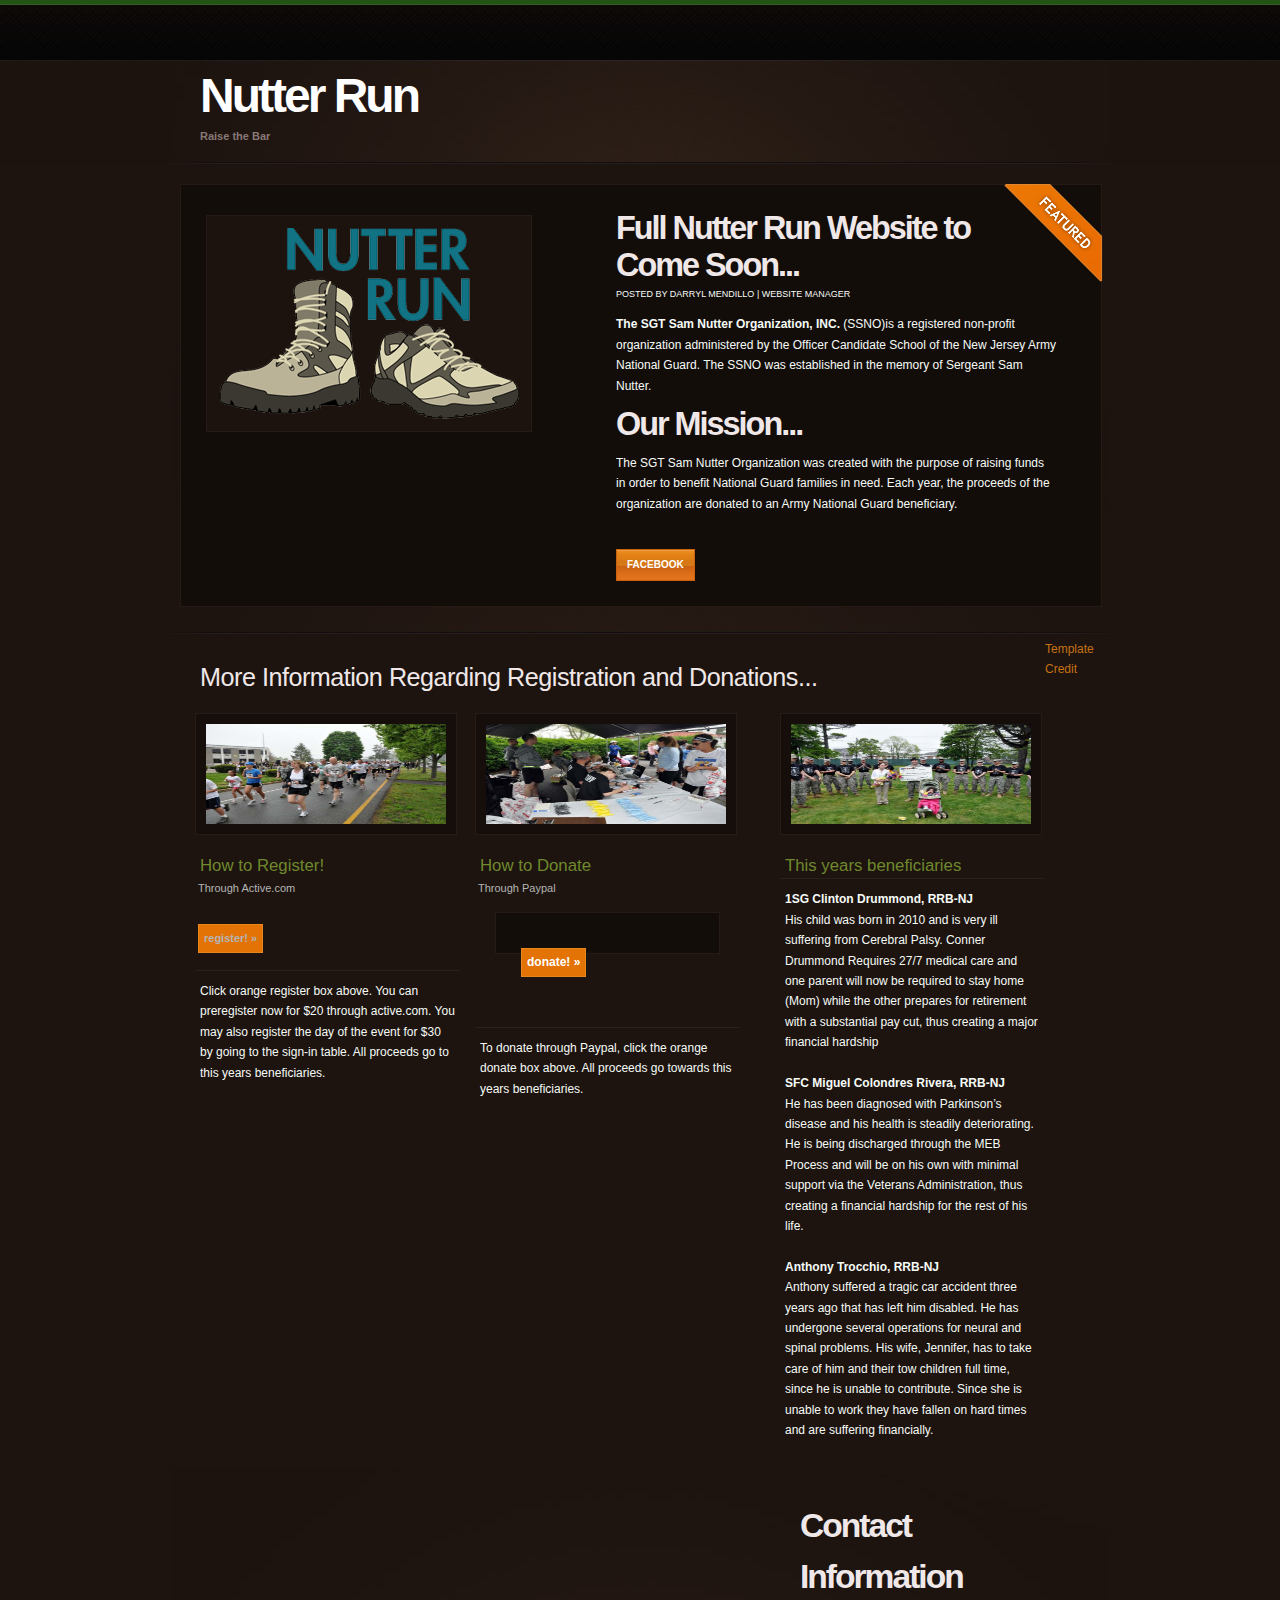
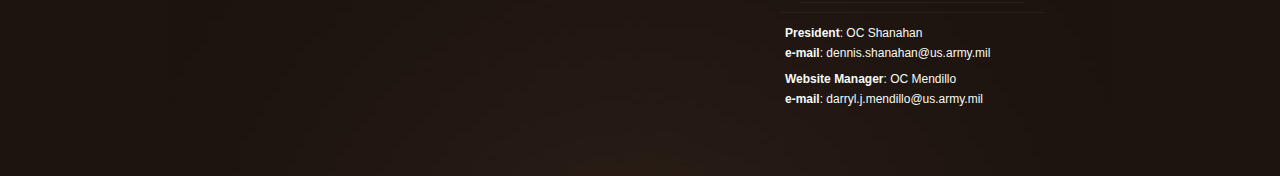
==== New folder/index.html @ d6575c3a "Took out some links. Fixed template credit. Spacing between beneficiaries. Worked on PayPal button." ====
<!DOCTYPE html PUBLIC "-//W3C//DTD XHTML 1.0 Strict//EN" "http://www.w3.org/TR/xhtml1/DTD/xhtml1-strict.dtd">

<html xmlns="http://www.w3.org/1999/xhtml" xml:lang="en" lang="en">

<head>

<title>Nutter Run</title>

<meta http-equiv="content-type" content="application/xhtml+xml; charset=UTF-8" />
<meta name="author" content="Erwin Aligam - styleshout.com" />
<meta name="description" content="Site Description Here" />
<meta name="keywords" content="keywords, here" />
<meta name="robots" content="index, follow, noarchive" />
<meta name="googlebot" content="noarchive" />

<link rel="stylesheet" type="text/css" media="screen" href="css/screen.css" />
<!--[if IE 6]><link rel="stylesheet" type="text/css" href="css/ie6.css" media="screen" /><![endif]-->

</head>

<body>

<!-- wrap -->
<div id="wrap">

	<!-- header -->
	<div id="header">			
	
		<a name="top"></a>
		
		<h1 id="logo-text"><a href="index.html" title="">Nutter Run</a></h1>		
		<p id="slogan">Raise the Bar</p>					
				
	<!-- /header -->					
	</div>
	
	<!-- featured -->		
	<div id="featured">			
	
		<div id="featured-block" class="clear">
			
			<div id="featured-ribbon"></div>	
				
			<a name="TemplateInfo"></a>
			
			<div class="image-block">
              <a href="index.html" title=""><img src="images/Logo.png" alt="Nutter Run Logo"/></a>
         </div>			
			
			<div class="text-block">
			
				<h2>Full Nutter Run Website to Come Soon...</h2>
			
				<p class="post-info">Posted by Darryl Mendillo | Website manager</p>
				
				<p><strong>The SGT Sam Nutter Organization, INC.</strong> (SSNO)is a registered non-profit organization administered by the Officer Candidate School of the New Jersey Army National Guard. The SSNO was established in the memory of Sergeant Sam Nutter.
                </p>

				<h2>Our Mission...</h2>
                <p>
                The SGT Sam Nutter Organization was created with the purpose of raising funds in order to benefit National Guard families in need. Each year, the proceeds of the organization are donated to an Army National Guard beneficiary.
				</p>
				<p><a href="http://www.facebook.com/pages/Nutter-Run/114261685313161" class="more-link">Facebook</a></p>
								
			</div>
		
		</div>		
	
	<!-- /featured -->
	</div>

	<!-- content -->
	<div id="content-wrap" class="clear">

		<div id="content">

			<!-- main -->
			<div id="main">

				<h3>More Information Regarding Registration and Donations...</h3>

				<div class="block odd">

					<a title="" href="index.html"><img src="images/FB1.jpg" class="thumbnail" alt="img" width="240px" height="100px"/></a>
				
					<div class="blk-top">
					
						<h4><a href="http://www.active.com/running/sea-girt-nj/the-sergeant-sam-nutter-5k-memorial-run/walk-2012?int=29-6">How to Register!</a></h4>	
						<p>Through Active.com</p>
						<p><a class="more" href="http://www.active.com/running/sea-girt-nj/the-sergeant-sam-nutter-5k-memorial-run/walk-2012?int=29-6">Register! &raquo;</a></p>
					<br><br><br>
					</div>						
					
					<div class="blk-content">
						<p>
						 	Click orange register box above.
						 	You can preregister now for $20 through active.com.
						 	You may also register the day of the event for $30 by going to the sign-in table.
						 	All proceeds go to this years beneficiaries.
						</p>					

					</div>
				
				</div>
				
				<div class="block odd">
				
					<img src="images/FB3.jpg" class="thumbnail" alt="img" width="240px" height="100px"/>
				
					<div class="blk-top">
					
						<h4><a href="https://www.paypal.com/us/cgi-bin/webscr?cmd=_flow&SESSION=0IUbl6hPEVX_I4Q2y193CcEVqcsyj5CDq5jMG5FANnM8_xKVV08Q1uZ0-Eq&dispatch=5885d80a13c0db1f8e263663d3faee8db2b24f7b84f1819343fd6c338b1d9d60">How to Donate</a></h4>	
						<p>Through Paypal</p>
						<form action="https://www.paypal.com/cgi-bin/webscr" method="post">
						<input type="hidden" name="cmd" value="_s-xclick">
						<input type="hidden" name="hosted_button_id" value="N25AGEJ5ZHC9C">
						<a class="more" href="https://www.paypal.com/us/cgi-bin/webscr?cmd=_flow&SESSION=0IUbl6hPEVX_I4Q2y193CcEVqcsyj5CDq5jMG5FANnM8_xKVV08Q1uZ0-Eq&dispatch=5885d80a13c0db1f8e263663d3faee8db2b24f7b84f1819343fd6c338b1d9d60">Donate! &raquo;</a>			
						</form>
						<br><br><br>
					</div>						
					
					<div class="blk-content">
						
						<p>
						
						To donate through Paypal, click the orange donate box above. All proceeds go towards this years beneficiaries.
							<br>					
						</p>
					
					</div>
				
				</div>
				
				<div class="block even">

					<div class="blk-top">
						<img src="images/FB5.jpg" class="thumbnail" alt="img" width="240px" height="100px"/>
						<h4><a href="#">This years beneficiaries</a></h4>
						
					</div>						
					
					<div class="blk-content">
						
						<p>
						 		<strong>1SG Clinton Drummond, RRB-NJ</strong><br>
									His child was born in 2010 and is very ill suffering from Cerebral Palsy. Conner Drummond Requires 27/7 medical care and one parent will now be required to stay home (Mom) while the other prepares for retirement with a substantial pay cut, thus creating a major financial hardship
									<br><br>
								<strong>SFC Miguel Colondres Rivera, RRB-NJ</strong><br>
									He has been diagnosed with Parkinson’s disease and his health is steadily deteriorating. He is being discharged through the MEB Process and will be on his own with minimal support via the Veterans Administration, thus creating a financial hardship for the rest of his life.
									<br><br>
								<strong>Anthony Trocchio, RRB-NJ</strong><br>
									Anthony suffered a tragic car accident three years ago that has left him disabled. He has undergone several operations for neural and spinal problems. His wife, Jennifer, has to take care of him and their tow children full time, since he is unable to contribute. Since she is unable to work they have fallen on hard times and are suffering financially.

						</p>				
						<br><br>				
					</div>
				
					<div class="blk-top">
					
						<h2>Contact Information</h2>	
						
					</div>						
					
					<div class="blk-content">
						
						<p>			
								<p>
									<strong>President</strong>: OC Shanahan<br/>
									<strong>e-mail</strong>: dennis.shanahan@us.army.mil
								</p>
								<p>
									<strong>Website Manager</strong>: OC Mendillo<br/>
									<strong>e-mail</strong>: darryl.j.mendillo@us.army.mil
								</p>
													
						</p>
					
					</div>
				
				</div>
				
	
	<!-- /footer-outer -->		

<!-- /footer -->
</div>
	<div class=footer-wrap>
	</div><a href="http://www.styleshout.com/">Template Credit</a></div>	
	</div>	
</body>
</html>
---- New folder/css/screen.css ----
/* theme screen stylesheets */

/* import stylesheets and hide from ie/mac \*/
@import url("reset.css");
@import url("Jungleland.css");
/* end import/hide */
---- New folder/css/ie6.css ----
/* ie fix */

/*  ribbon GIF format. ie6 doesn't support transparent PNG */
#featured-ribbon { background: url(../images/ribbon.gif) no-repeat; }

/* display:block fix */
* html body .sidemenu ul li { height: 1%; }
* html body .commentlist li { height: 1%; }
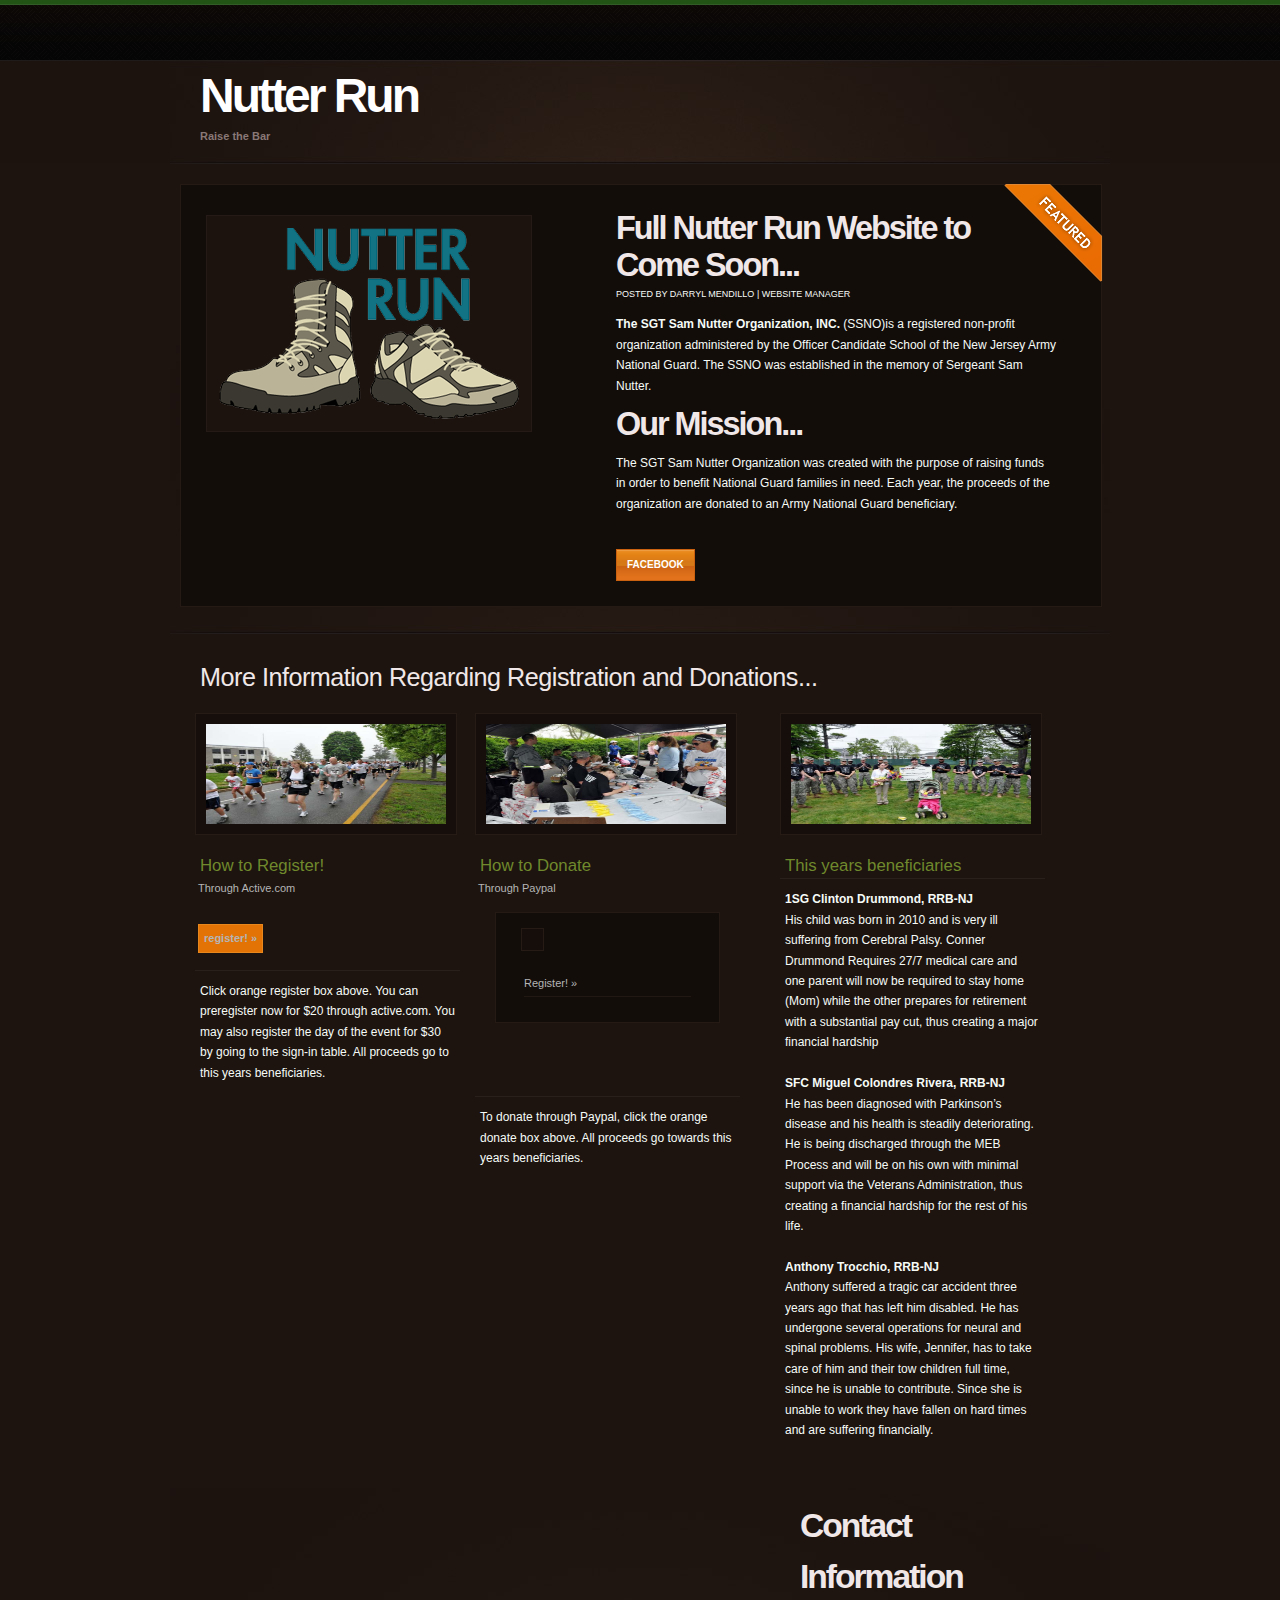
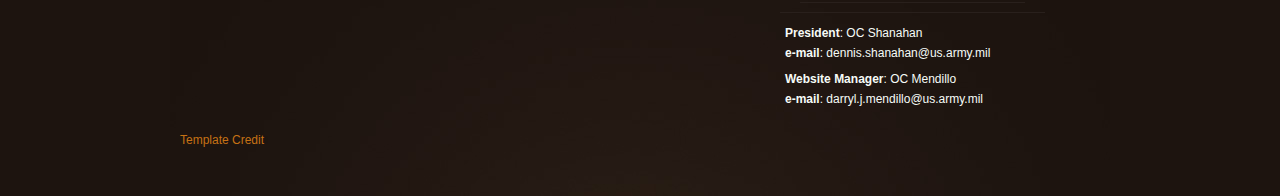
==== commit 9190b3a2: "Working on Paypal..." ====
--- a/New folder/index.html
+++ b/New folder/index.html
@@ -113,11 +113,13 @@
 					
 						<h4><a href="https://www.paypal.com/us/cgi-bin/webscr?cmd=_flow&SESSION=0IUbl6hPEVX_I4Q2y193CcEVqcsyj5CDq5jMG5FANnM8_xKVV08Q1uZ0-Eq&dispatch=5885d80a13c0db1f8e263663d3faee8db2b24f7b84f1819343fd6c338b1d9d60">How to Donate</a></h4>	
 						<p>Through Paypal</p>
-						<form action="https://www.paypal.com/cgi-bin/webscr" method="post">
-						<input type="hidden" name="cmd" value="_s-xclick">
-						<input type="hidden" name="hosted_button_id" value="N25AGEJ5ZHC9C">
-						<a class="more" href="https://www.paypal.com/us/cgi-bin/webscr?cmd=_flow&SESSION=0IUbl6hPEVX_I4Q2y193CcEVqcsyj5CDq5jMG5FANnM8_xKVV08Q1uZ0-Eq&dispatch=5885d80a13c0db1f8e263663d3faee8db2b24f7b84f1819343fd6c338b1d9d60">Donate! &raquo;</a>			
-						</form>
+							<form action="https://www.paypal.com/cgi-bin/webscr" method="post">
+								<input type="hidden" name="cmd" value="_s-xclick">
+								<input type="hidden" name="hosted_button_id" value="N25AGEJ5ZHC9C">
+								<input type="hidden" src="https://www.paypal.com/en_US/i/btn/btn_donateCC_LG.gif" border="0" name="submit" alt="PayPal - The safer, easier way to pay online!">
+								<img alt="" border="0" src="https://www.paypal.com/en_US/i/scr/pixel.gif" width="1" height="1">
+								<p><a class="more">Register! &raquo;</a></p>
+							</form>
 						<br><br><br>
 					</div>						
 					
@@ -186,7 +188,7 @@
 
 <!-- /footer -->
 </div>
-	<div class=footer-wrap>
+	<div class=footer-bottom>
 	</div><a href="http://www.styleshout.com/">Template Credit</a></div>	
 	</div>	
 </body>
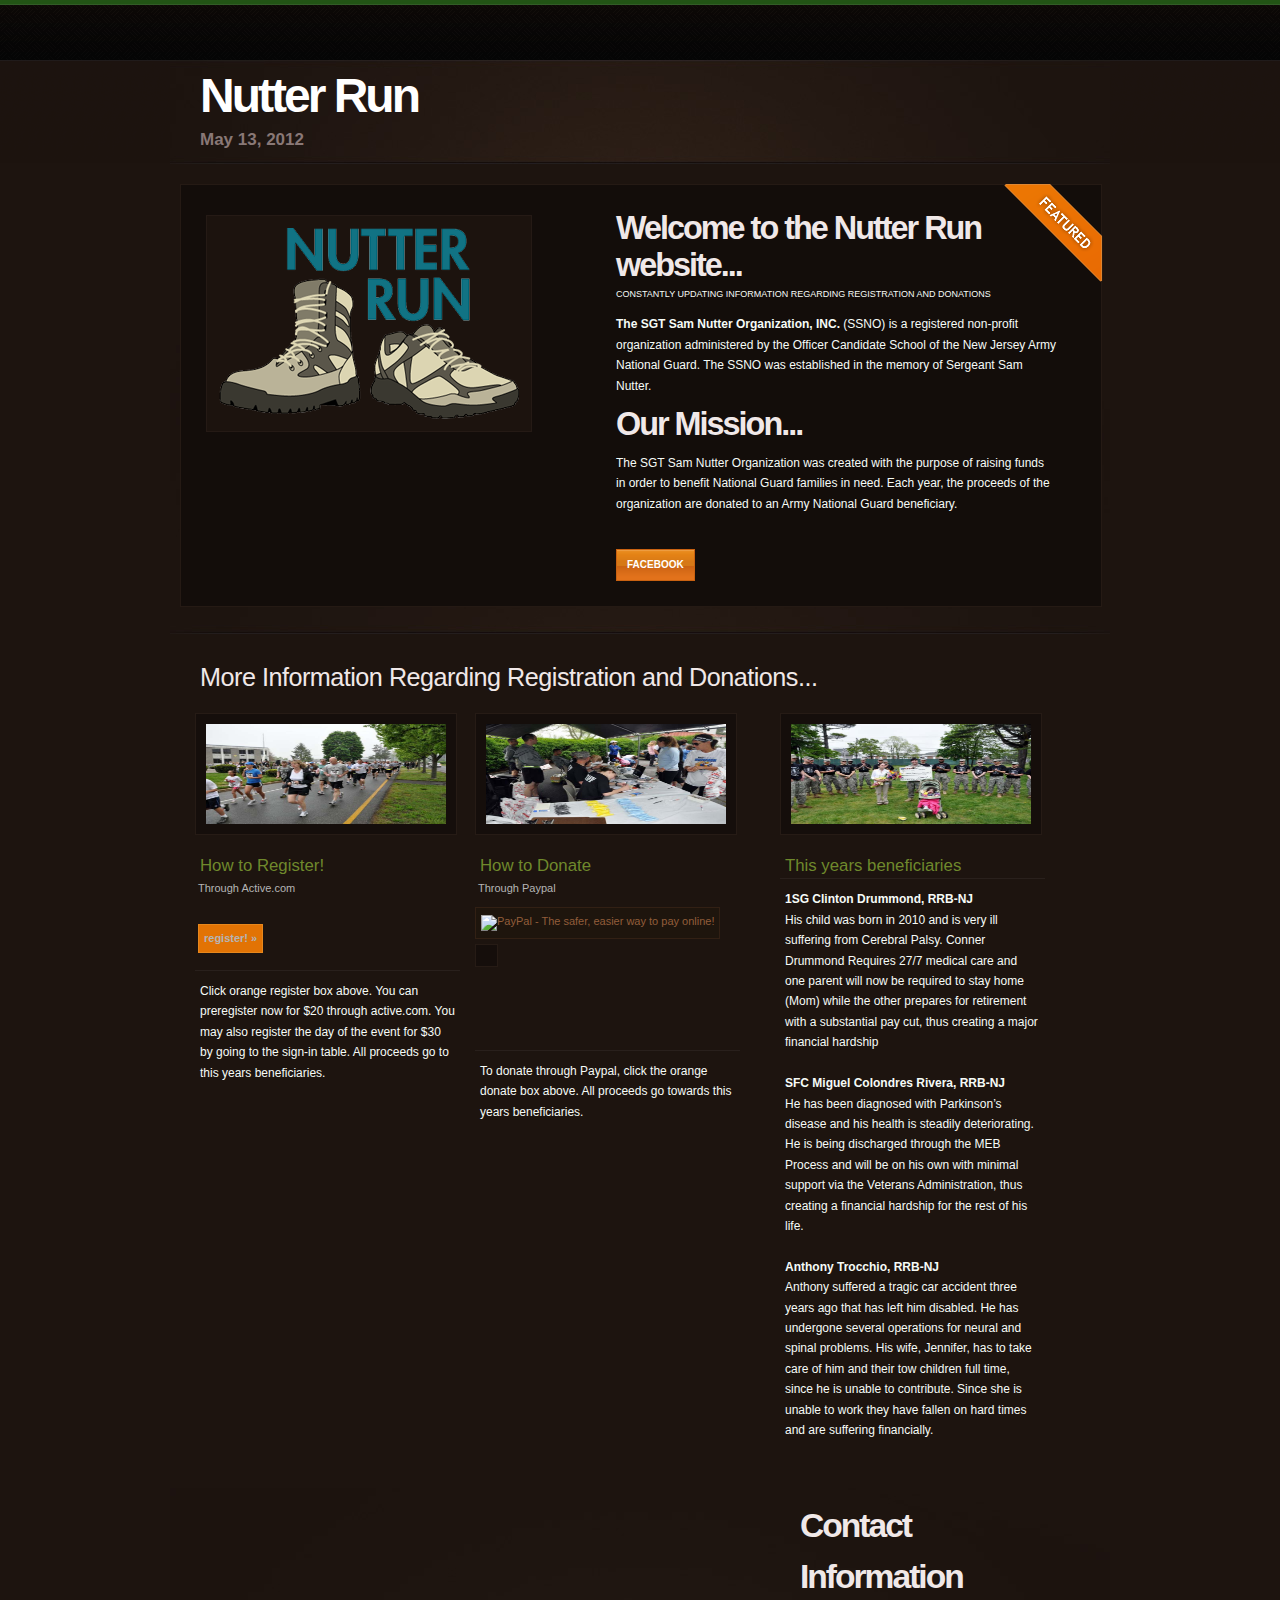
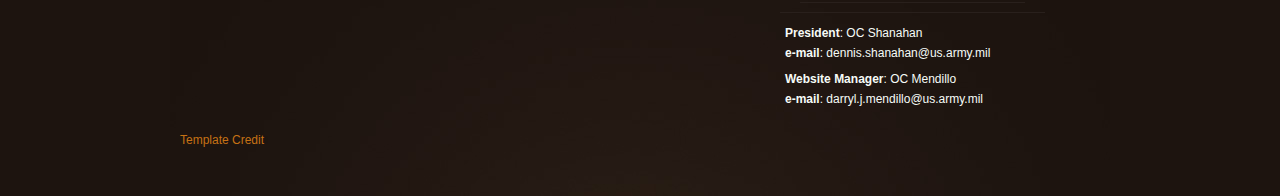
==== commit 713f7f58: "working on paypal..." ====
--- a/New folder/index.html
+++ b/New folder/index.html
@@ -31,7 +31,7 @@
 		<a name="top"></a>
 		
 		<h1 id="logo-text"><a href="index.html" title="">Nutter Run</a></h1>		
-		<p id="slogan">Raise the Bar</p>					
+		<p id="slogan">May 13, 2012</p>					
 				
 	<!-- /header -->					
 	</div>
@@ -51,11 +51,11 @@
 			
 			<div class="text-block">
 			
-				<h2>Full Nutter Run Website to Come Soon...</h2>
+				<h2>Welcome to the Nutter Run website...</h2>
 			
-				<p class="post-info">Posted by Darryl Mendillo | Website manager</p>
+				<p class="post-info">constantly updating information regarding registration and donations</p>
 				
-				<p><strong>The SGT Sam Nutter Organization, INC.</strong> (SSNO)is a registered non-profit organization administered by the Officer Candidate School of the New Jersey Army National Guard. The SSNO was established in the memory of Sergeant Sam Nutter.
+				<p><strong>The SGT Sam Nutter Organization, INC.</strong> (SSNO) is a registered non-profit organization administered by the Officer Candidate School of the New Jersey Army National Guard. The SSNO was established in the memory of Sergeant Sam Nutter.
                 </p>
 
 				<h2>Our Mission...</h2>
@@ -116,9 +116,8 @@
 							<form action="https://www.paypal.com/cgi-bin/webscr" method="post">
 								<input type="hidden" name="cmd" value="_s-xclick">
 								<input type="hidden" name="hosted_button_id" value="N25AGEJ5ZHC9C">
-								<input type="hidden" src="https://www.paypal.com/en_US/i/btn/btn_donateCC_LG.gif" border="0" name="submit" alt="PayPal - The safer, easier way to pay online!">
+								<input type="image" src="https://www.paypal.com/en_US/i/btn/btn_donateCC_LG.gif" border="0" name="submit" alt="PayPal - The safer, easier way to pay online!">
 								<img alt="" border="0" src="https://www.paypal.com/en_US/i/scr/pixel.gif" width="1" height="1">
-								<p><a class="more">Register! &raquo;</a></p>
 							</form>
 						<br><br><br>
 					</div>						
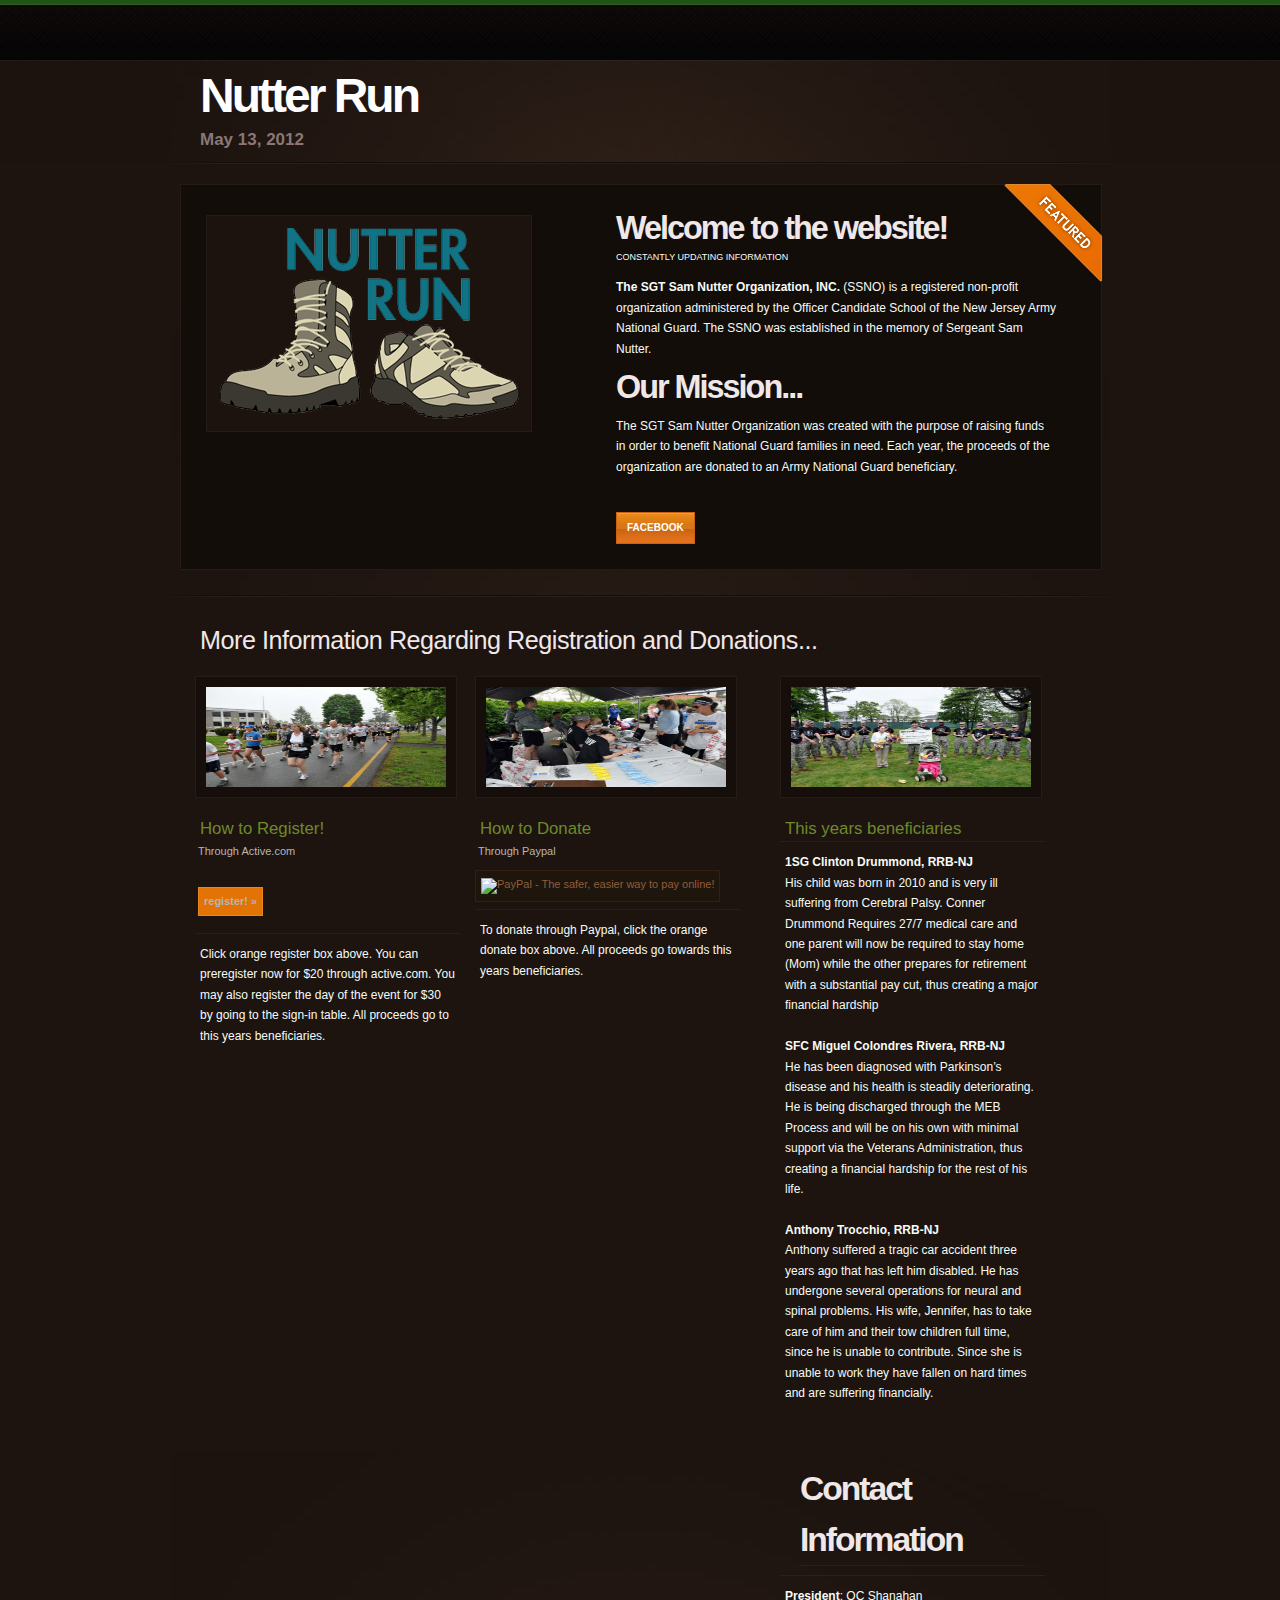
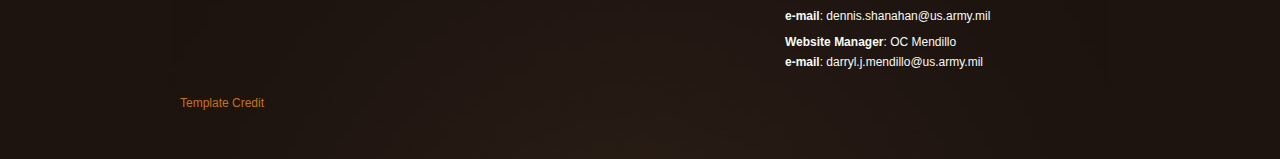
==== commit c512918b: "added favicon fixed paypal\" ====
--- a/New folder/index.html
+++ b/New folder/index.html
@@ -51,9 +51,9 @@
 			
 			<div class="text-block">
 			
-				<h2>Welcome to the Nutter Run website...</h2>
+				<h2>Welcome to the website!</h2>
 			
-				<p class="post-info">constantly updating information regarding registration and donations</p>
+				<p class="post-info">constantly updating information</p>
 				
 				<p><strong>The SGT Sam Nutter Organization, INC.</strong> (SSNO) is a registered non-profit organization administered by the Officer Candidate School of the New Jersey Army National Guard. The SSNO was established in the memory of Sergeant Sam Nutter.
                 </p>
@@ -117,9 +117,9 @@
 								<input type="hidden" name="cmd" value="_s-xclick">
 								<input type="hidden" name="hosted_button_id" value="N25AGEJ5ZHC9C">
 								<input type="image" src="https://www.paypal.com/en_US/i/btn/btn_donateCC_LG.gif" border="0" name="submit" alt="PayPal - The safer, easier way to pay online!">
-								<img alt="" border="0" src="https://www.paypal.com/en_US/i/scr/pixel.gif" width="1" height="1">
+								<!--<img alt="" border="0" src="https://www.paypal.com/en_US/i/scr/pixel.gif" width="1" height="1">-->
 							</form>
-						<br><br><br>
+						
 					</div>						
 					
 					<div class="blk-content">
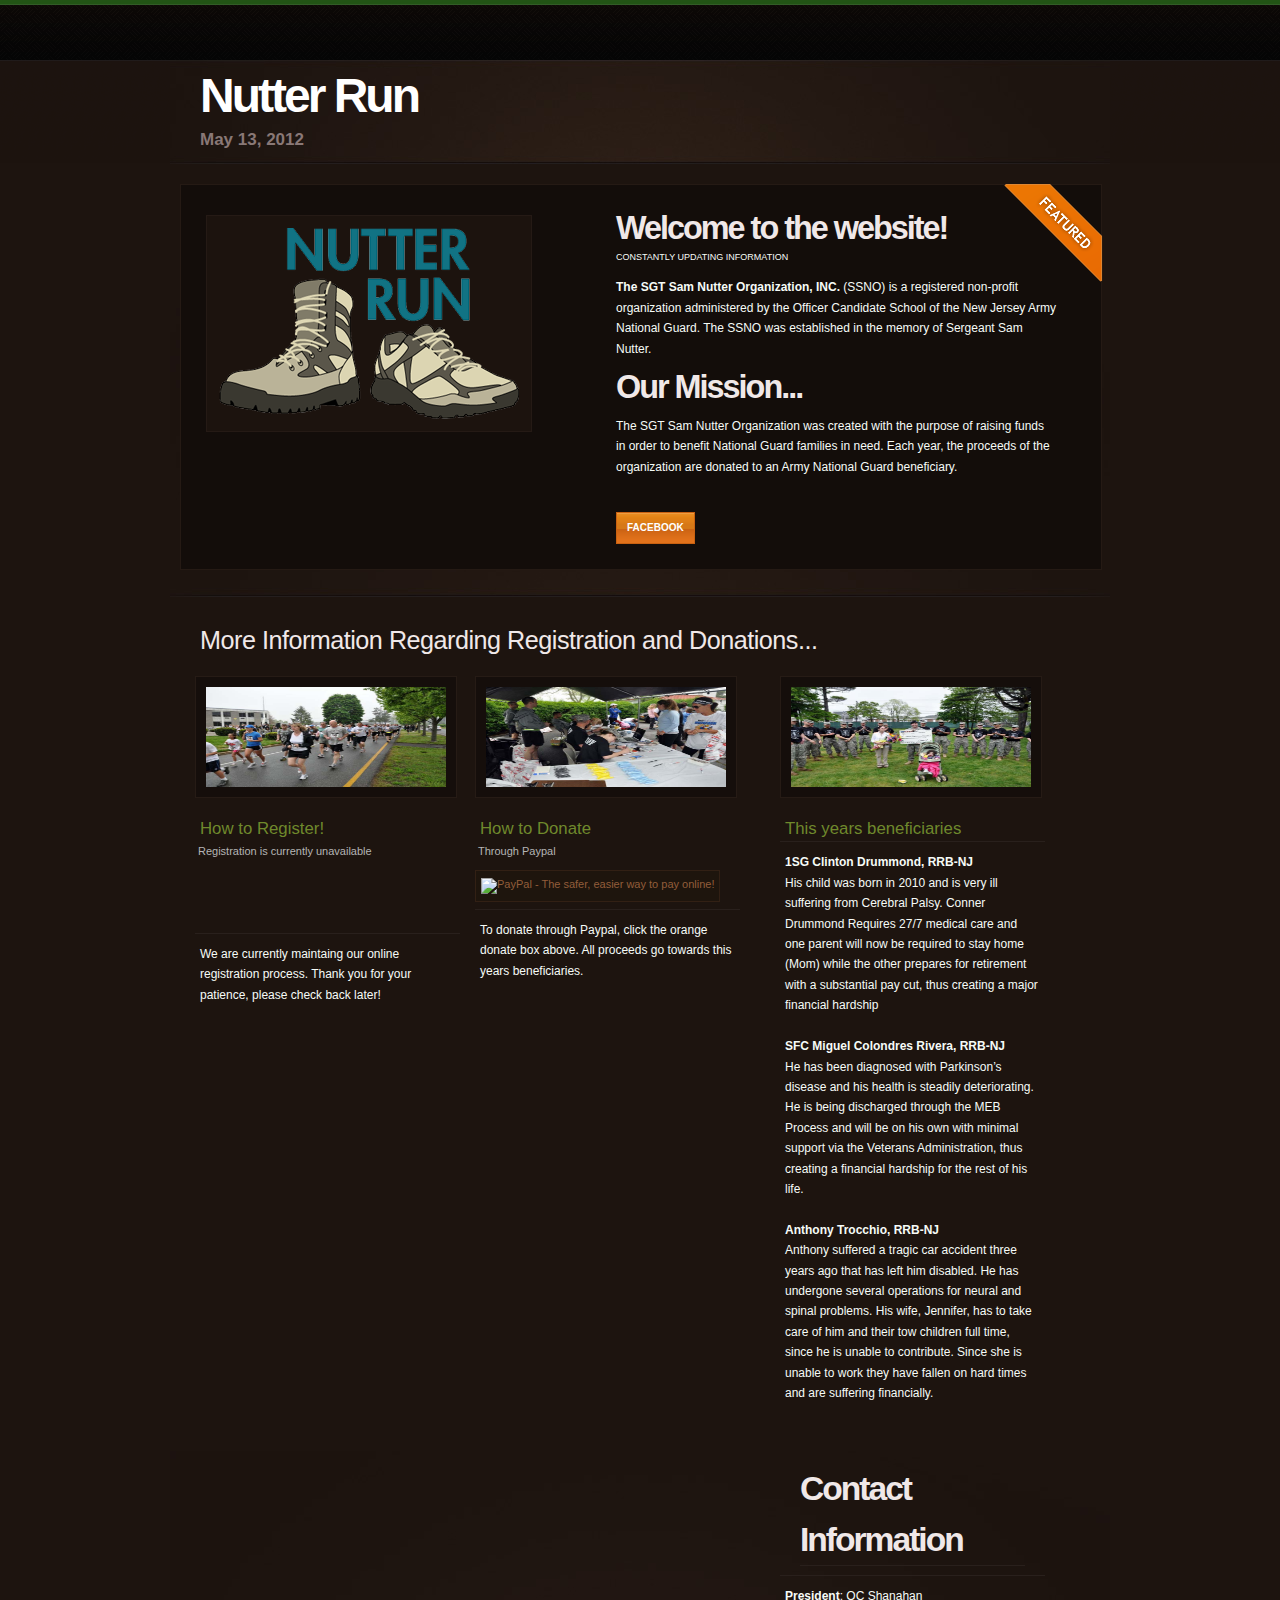
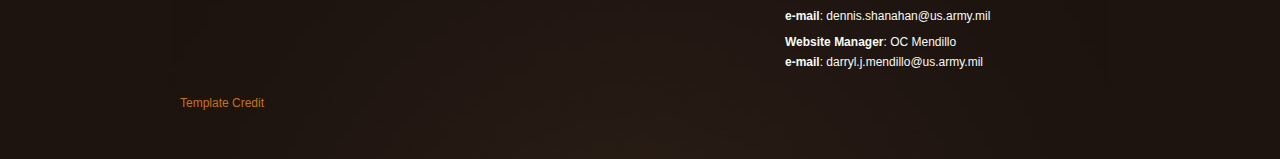
==== commit 04ec7a96: "Changed Registration information" ====
--- a/New folder/index.html
+++ b/New folder/index.html
@@ -87,18 +87,28 @@
 				
 					<div class="blk-top">
 					
-						<h4><a href="http://www.active.com/running/sea-girt-nj/the-sergeant-sam-nutter-5k-memorial-run/walk-2012?int=29-6">How to Register!</a></h4>	
-						<p>Through Active.com</p>
-						<p><a class="more" href="http://www.active.com/running/sea-girt-nj/the-sergeant-sam-nutter-5k-memorial-run/walk-2012?int=29-6">Register! &raquo;</a></p>
+						<h4><a href=<"http://www.active.com/running/sea-girt-nj/the-sergeant-sam-nutter-5k-memorial-run/walk-2012?int=29-6">How to Register!</a></h4>	
+						<p>Registration is currently unavailable</p>
+						
+						<!--link for registration goes below-->
+						<p><!--<a class="more" href="http://www.active.com/running/sea-girt-nj/the-sergeant-sam-nutter-5k-memorial-run/walk-2012?int=29-6">Register! &raquo;</a>--></p>
 					<br><br><br>
 					</div>						
 					
 					<div class="blk-content">
 						<p>
+							<!--When registration opens, undo comment-->
+							
+							<!--
 						 	Click orange register box above.
 						 	You can preregister now for $20 through active.com.
 						 	You may also register the day of the event for $30 by going to the sign-in table.
 						 	All proceeds go to this years beneficiaries.
+							 -->
+							 
+							We are currently maintaing our online registration process. 
+							Thank you for your patience, please check back later!
+							 
 						</p>					
 
 					</div>
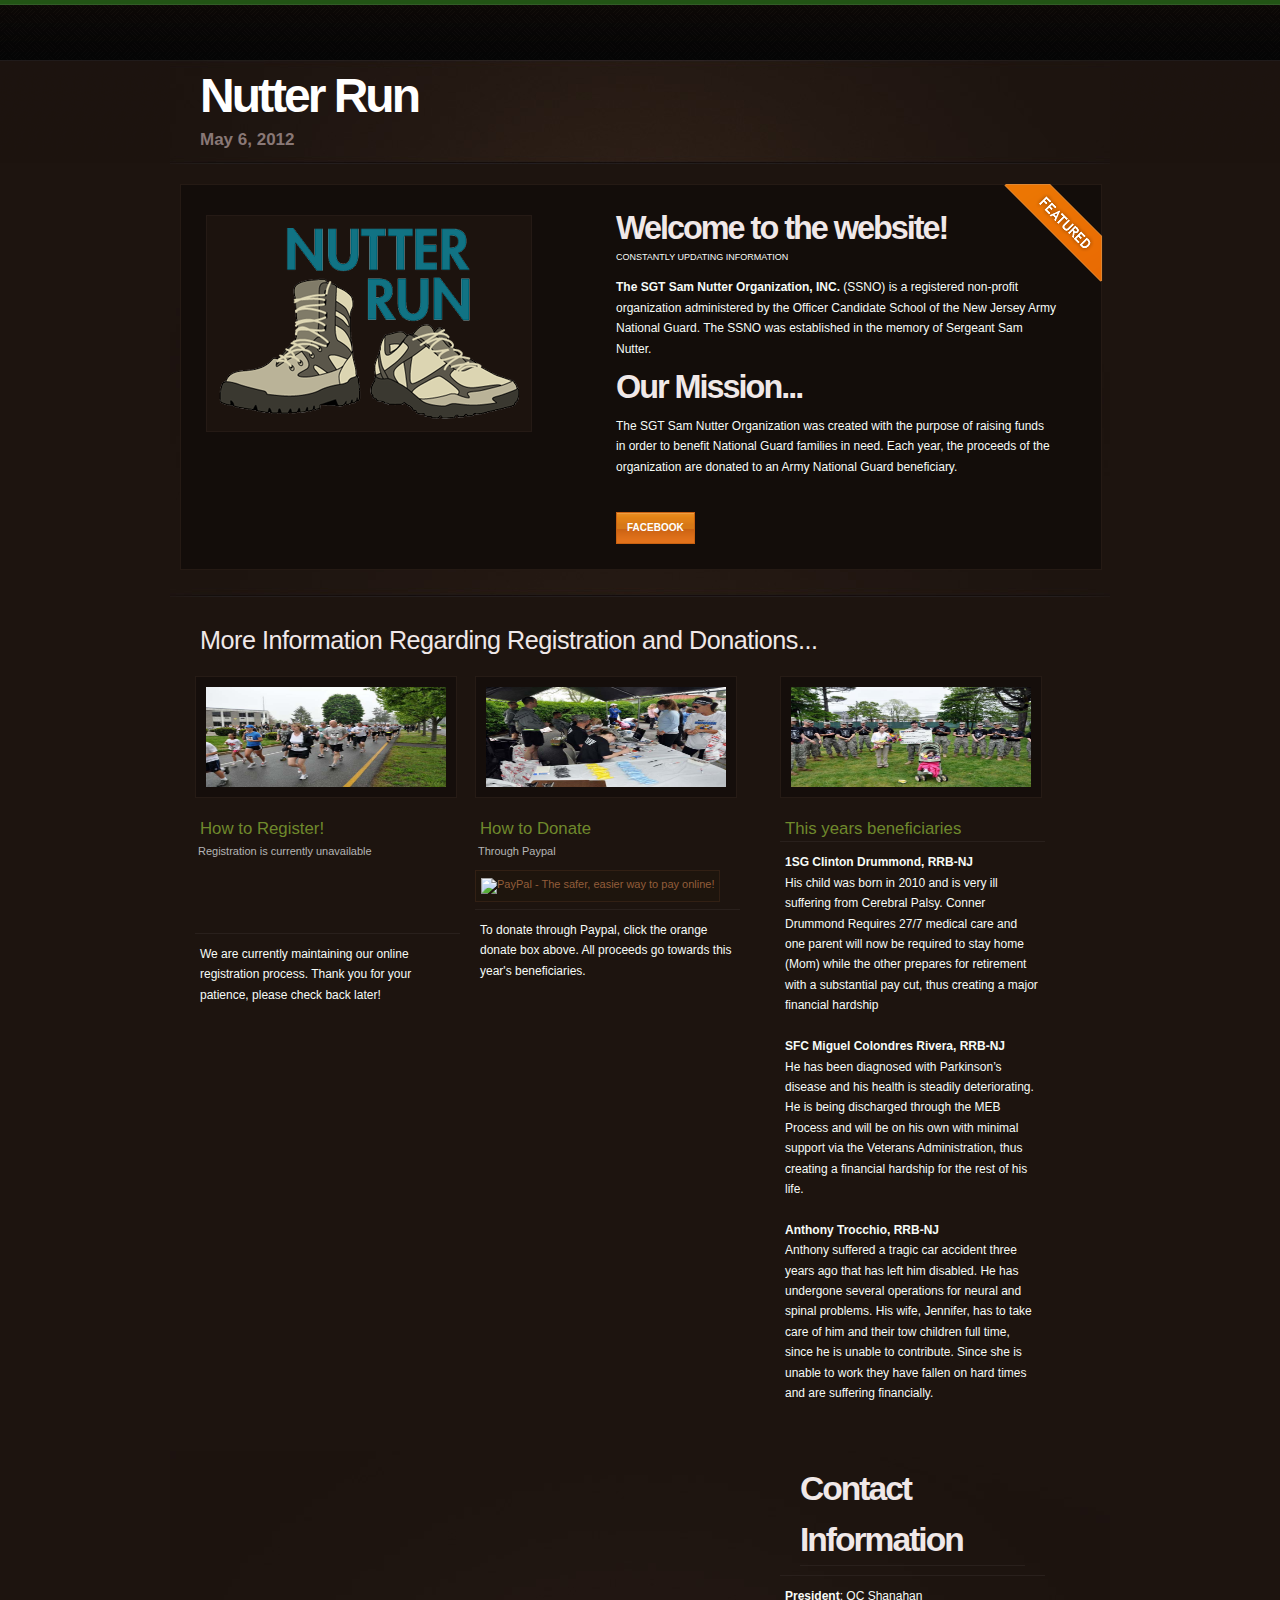
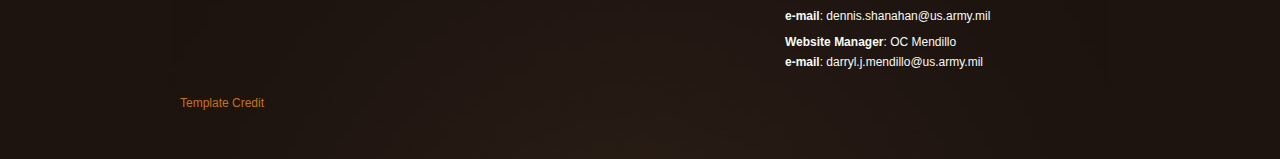
==== commit 1943d83e: "fixed spelling errors" ====
--- a/New folder/index.html
+++ b/New folder/index.html
@@ -31,7 +31,7 @@
 		<a name="top"></a>
 		
 		<h1 id="logo-text"><a href="index.html" title="">Nutter Run</a></h1>		
-		<p id="slogan">May 13, 2012</p>					
+		<p id="slogan">May 6, 2012</p>					
 				
 	<!-- /header -->					
 	</div>
@@ -106,7 +106,7 @@
 						 	All proceeds go to this years beneficiaries.
 							 -->
 							 
-							We are currently maintaing our online registration process. 
+							We are currently maintaining our online registration process. 
 							Thank you for your patience, please check back later!
 							 
 						</p>					
@@ -136,7 +136,7 @@
 						
 						<p>
 						
-						To donate through Paypal, click the orange donate box above. All proceeds go towards this years beneficiaries.
+						To donate through Paypal, click the orange donate box above. All proceeds go towards this year's beneficiaries.
 							<br>					
 						</p>
 					
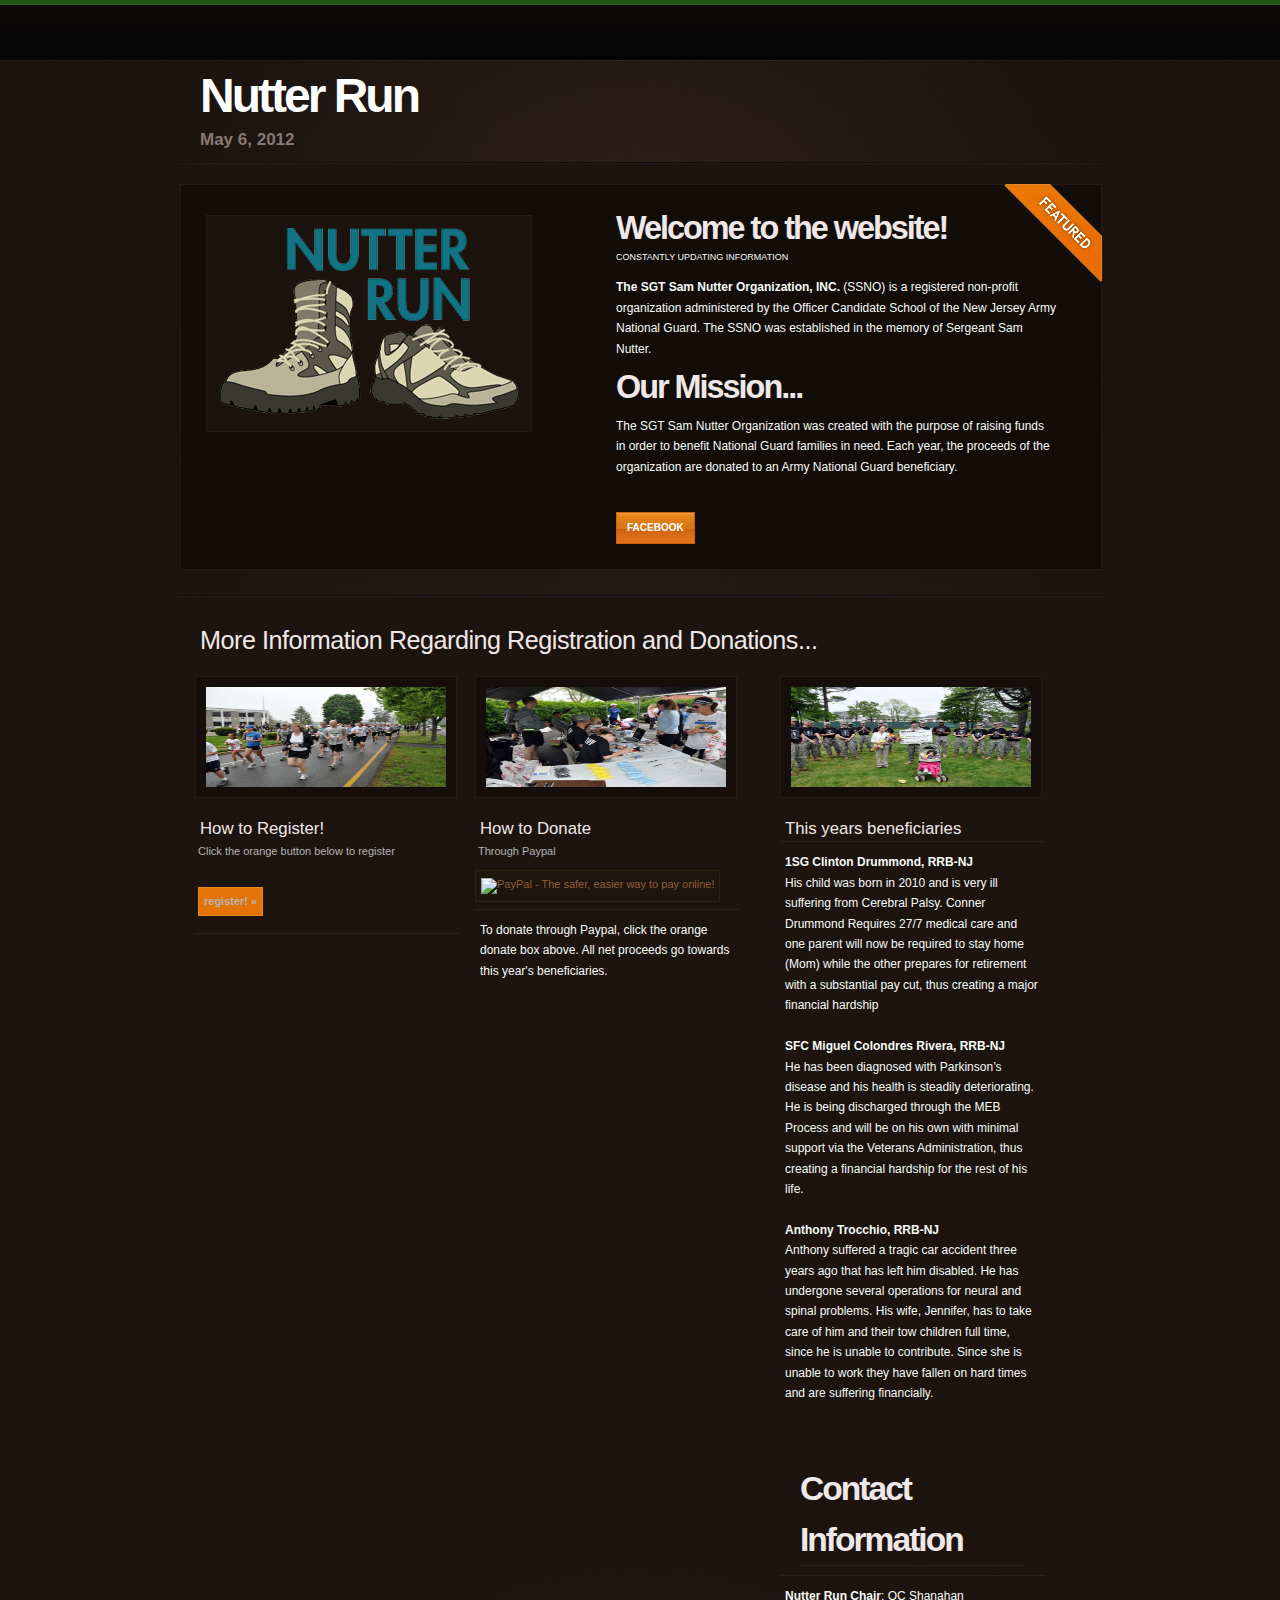
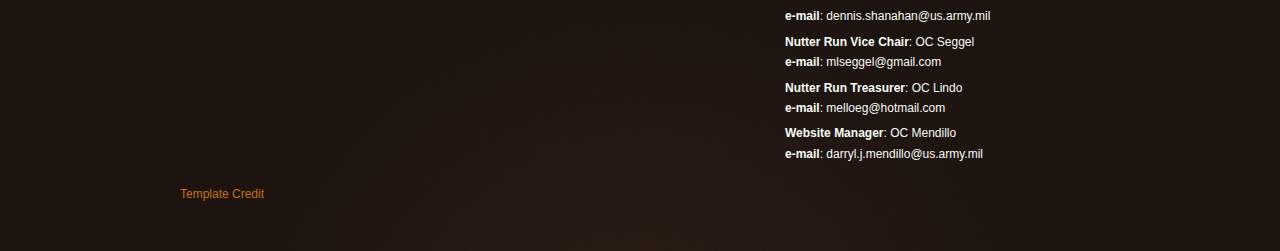
==== commit 4e1cd773: "added VP and treasurer contact" ====
--- a/New folder/index.html
+++ b/New folder/index.html
@@ -87,11 +87,11 @@
 				
 					<div class="blk-top">
 					
-						<h4><a href=<"http://www.active.com/running/sea-girt-nj/the-sergeant-sam-nutter-5k-memorial-run/walk-2012?int=29-6">How to Register!</a></h4>	
-						<p>Registration is currently unavailable</p>
+						<h4>How to Register!</h4>	
+						<p>Click the orange button below to register</p>
 						
 						<!--link for registration goes below-->
-						<p><!--<a class="more" href="http://www.active.com/running/sea-girt-nj/the-sergeant-sam-nutter-5k-memorial-run/walk-2012?int=29-6">Register! &raquo;</a>--></p>
+						<p><a class="more" href="https://www.raceit.com/register/?event=9129">Register! &raquo;</a></p>
 					<br><br><br>
 					</div>						
 					
@@ -105,10 +105,10 @@
 						 	You may also register the day of the event for $30 by going to the sign-in table.
 						 	All proceeds go to this years beneficiaries.
 							 -->
-							 
+							<!-- 
 							We are currently maintaining our online registration process. 
 							Thank you for your patience, please check back later!
-							 
+							--> 
 						</p>					
 
 					</div>
@@ -121,7 +121,7 @@
 				
 					<div class="blk-top">
 					
-						<h4><a href="https://www.paypal.com/us/cgi-bin/webscr?cmd=_flow&SESSION=0IUbl6hPEVX_I4Q2y193CcEVqcsyj5CDq5jMG5FANnM8_xKVV08Q1uZ0-Eq&dispatch=5885d80a13c0db1f8e263663d3faee8db2b24f7b84f1819343fd6c338b1d9d60">How to Donate</a></h4>	
+						<h4>How to Donate</h4>	
 						<p>Through Paypal</p>
 							<form action="https://www.paypal.com/cgi-bin/webscr" method="post">
 								<input type="hidden" name="cmd" value="_s-xclick">
@@ -136,7 +136,7 @@
 						
 						<p>
 						
-						To donate through Paypal, click the orange donate box above. All proceeds go towards this year's beneficiaries.
+						To donate through Paypal, click the orange donate box above. All net proceeds go towards this year's beneficiaries.
 							<br>					
 						</p>
 					
@@ -148,7 +148,7 @@
 
 					<div class="blk-top">
 						<img src="images/FB5.jpg" class="thumbnail" alt="img" width="240px" height="100px"/>
-						<h4><a href="#">This years beneficiaries</a></h4>
+						<h4>This years beneficiaries</h4>
 						
 					</div>						
 					
@@ -178,8 +178,16 @@
 						
 						<p>			
 								<p>
-									<strong>President</strong>: OC Shanahan<br/>
+									<strong>Nutter Run Chair</strong>: OC Shanahan<br/>
 									<strong>e-mail</strong>: dennis.shanahan@us.army.mil
+								</p>
+								<p>
+									<strong>Nutter Run Vice Chair</strong>: OC Seggel<br/>
+									<strong>e-mail</strong>: mlseggel@gmail.com
+								</p>
+								<p>
+									<strong>Nutter Run Treasurer</strong>: OC Lindo<br/>
+									<strong>e-mail</strong>: melloeg@hotmail.com
 								</p>
 								<p>
 									<strong>Website Manager</strong>: OC Mendillo<br/>
